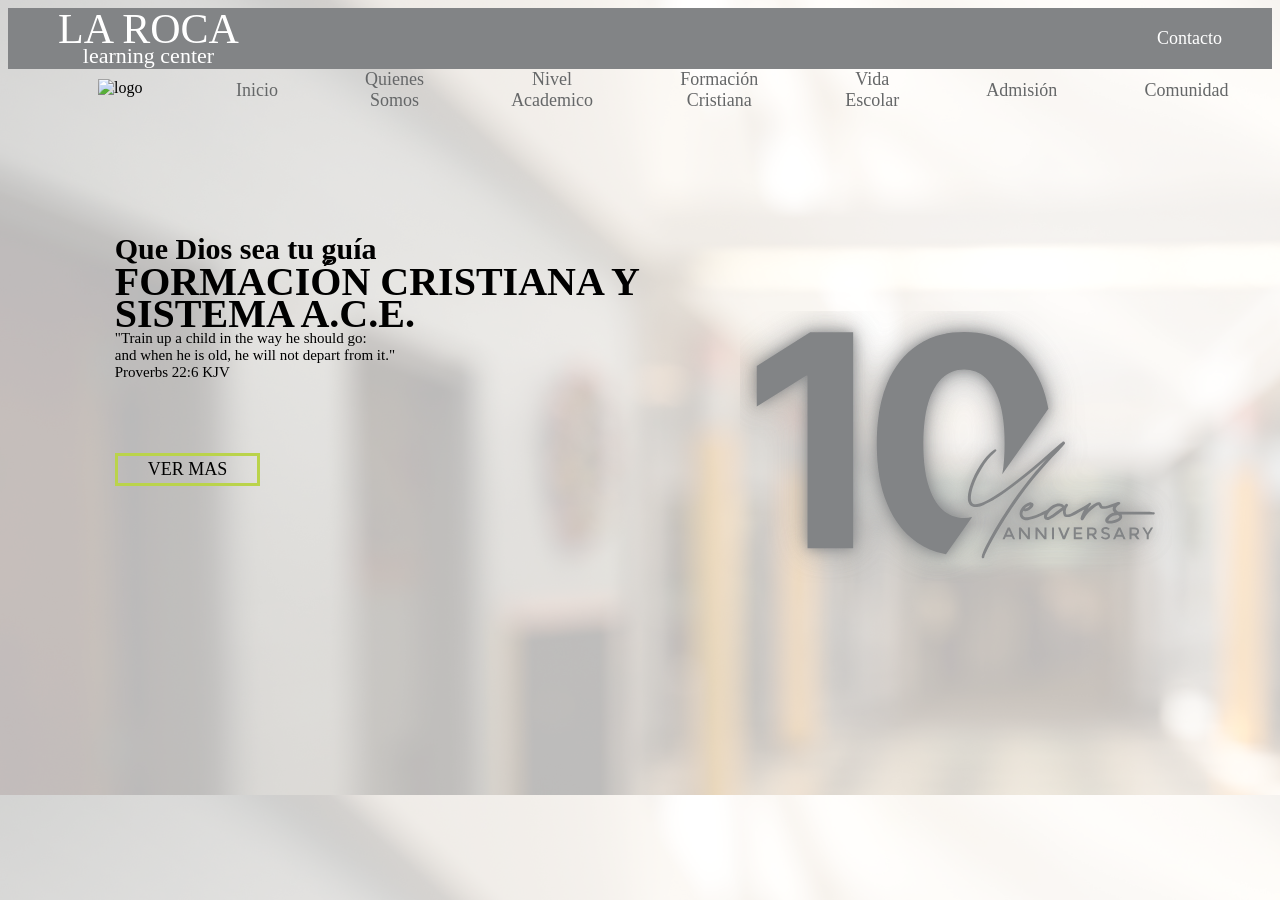
==== index.html @ ae47fc6e "Add files via upload" ====
<!DOCTYPE html>
<html>

<head>
  <link rel="stylesheet" href="style.css">
</head>

<body style="background-image: url('fondo_inicio.png');">
  <div id="header"></div>
  <script>
    // Carga header.html y lo inserta en el div#header
    fetch('header.html')
      .then(response => response.text())
      .then(data => {
        document.getElementById('header').innerHTML = data;
      })
      .catch(error => console.error('Error cargando header:', error));
  </script>
  <div class="inicio_galeria">
    <div class="inicio_texto">
      <h3>Que Dios sea tu guía</h3>
      <h2>FORMACIÓN CRISTIANA Y</h2>
      <h2>SISTEMA A.C.E.</h2>
      <p>"Train up a child in the way he should go:</p>
      <p>and when he is old, he will not depart from it."</p>
      <p>Proverbs 22:6 KJV</p>
      <br>
      <br>
      <br>
      <br>
      <a href="Nivel-academico.html">VER MAS</a>
    </div>
    <div class="inicio_aniversario">
      <img src="aniversario.png" alt="aniversario">
    </div>
  </div>

</body>

</html>
---- style.css ----
@font-face {
  font-family: "Garet";
  /* Name you will use in CSS */
  src: url("fonts/garet.book.otf") format("opentype");
  /* Path to your file and format descriptor */
  font-weight: normal;
  font-style: normal;
  /* Optional: use font-display: swap; for better performance */
  font-display: swap;
}

@font-face {
  font-family: "Playlist";
  /* Name you will use in CSS */
  src: url("fonts/Playlist\ Script.otf") format("opentype");
  /* Path to your file and format descriptor */
  font-weight: normal;
  font-style: normal;
  /* Optional: use font-display: swap; for better performance */
  font-display: swap;
}

@font-face {
  font-family: "Tex";
  /* Name you will use in CSS */
  src: url("fonts/texgyretermes-regular.otf") format("opentype");
  /* Path to your file and format descriptor */
  font-weight: normal;
  font-style: normal;
  /* Optional: use font-display: swap; for better performance */
  font-display: swap;
}

h1 {
  text-align: center;
  font-family: Garet;
}

h2 {
  font-family: Garet;
  text-align: center;
}

h3 {
  font-family: Garet;
  text-align: center;
}

p {
  font-family: Garet;
}


a {
  font-family: Garet;
  font-size: 18px;
  color: gray;
  text-decoration: none;
}

/* contenedor principal con 2 columnas */
.full_navbar {
  display: grid;
  grid-template-rows: auto auto;
  align-items: center;
}

.row1 {
  display: grid;
  grid-template-columns: auto 1fr;
  border-style: solid;
  border: 3px;
}

.row2 {
  display: grid;
  grid-template-columns: auto 1fr;
  align-items: left;
  justify-content: left;
  background: rgba(255, 255, 255, 0);
}

.row2 img {
  width: 100px;
  padding: 10px 0px 5px 90px;
}

/* fila 1: menú */
.menu {
  background: rgba(255, 255, 255, 0);
  height: auto;
  display: flex;
  flex-direction: row;
  flex-wrap: wrap;
  justify-content: space-around;
  align-items: center;
  align-content: center;
  text-align: center;
  gap: 5px;
  padding-left: 50px;
}

/* enlaces del menú */
.menu a {
  text-decoration: none;
  color: #444;
  font-family: Garet;
  font-size: 18px;
}

.navbar {
  width: 100%;
}

.navbar>ul {
  list-style: none;
  margin: 0;
  padding: 0;
  width: 100%;
  display: flex;
  flex-direction: row;
  justify-content: space-around;
  align-items: center;
  flex-wrap: nowrap;
  gap: 0;
}

.navbar ul li {
  position: relative;
  flex: 0 1 auto;
}

.navbar ul li:hover>.sub_navbar {
  opacity: 1;
  visibility: visible;
  pointer-events: auto;
}

.navbar a {
  color: #656768;
  text-decoration: none;
  display: block;
}

.sub_navbar {
  position: absolute;
  top: 100%;
  left: 0;
  background: white;
  list-style: none;
  padding: 10px 0;
  margin: 0;
  min-width: 160px;
  display: flex;
  flex-direction: column;
  align-items: stretch;
  opacity: 0;
  visibility: hidden;
  pointer-events: none;
  box-shadow: 0 3px 10px rgba(0, 0, 0, 0.15);
  z-index: 1000;
}

.sub_navbar li a {
  display: block;
  padding: 8px 15px;
  color: #444;
  text-decoration: none;
}

.sub_navbar li a:hover {
  background: #f2f2f2;
}

.franja {
  background-color: #828486;
  height: auto;
  display: flex;
  justify-content: right;
  align-items: center;

}

/* fila 2: franja gris */
.franja a {
  font-family: Garet;
  text-align: right;
  padding-right: 50px;
  color: white;

}

.lrlc1 {
  font-family: Tex;
  font-size: 42px;
  text-align: center;
  align-items: flex-end;
  background-color: #828486;
  color: white;
  padding: 5px 0px 0px 50px;
  line-height: 80%;

}

.lrlc2 {
  font-family: Playlist;
  font-size: 22px;
  text-align: center;
  align-items: flex-start;
  background-color: #828486;
  color: white;
  padding: 0px 0px 5px 50px;
  line-height: 80%;
}

p {
  text-align: center;
  font-size: 15px;
}

.formacion_galeria {
  display: grid;
  grid-template-columns: repeat(3, 1fr);
}

.formacion_tarjeta {
  position: relative;
}

.formacion_tarjeta img {
  width: 100%;
  height: auto;
  display: block;
}

.formacion_overlay {
  position: absolute;
  bottom: 33%;
  width: 100%;
  padding: 12px 24px 12px 12px;
  color: white;
  font-family: Garet;
  text-align: justify;
  text-justify: inter-word;
  word-wrap: normal;
  background-color: rgba(130, 132, 134, 0.70);
}

.formacion_overlay>p {
  width: 95%;
  font-weight: bold;
}

/*testimonios*/
.testim_h1 {
  font-size: 40px;
  font-family: Garet;
}

.testim-gallery {
  display: flex;
  flex-wrap: wrap;
  justify-content: flex-end;
  margin: 20px;
  padding-right: 80px;
}

.testim-card {
  background-color: white;
  display: flex;
  flex-direction: column;
  justify-content: space-between;
  text-align: center;
  margin: 10px;
  padding: 10px;
  height: 500px;
  width: 250px;

}

.testim-card>h4 {
  font-family: Garet;
}

.testim-card>p {
  margin-top: 20px;
  padding-top: 0px;
  font-family: Garet;
}

.testim-card>img {

  width: 250px;
  height: 190px;
  align-items: center;

}

.testim-card-b {
  background-color: #e6e6e6;
  display: flex;
  flex-direction: column;
  justify-content: space-between;
  text-align: center;
  margin: 10px;
  padding: 10px;
  height: 500px;
  width: 250px;
}

.testim-card-b>p {
  margin-top: 20px;
  padding-top: 0px;
  font-family: Garet;
}

.testim-card-b>img {
  width: auto;
  height: 200px;

}

.testim-card-b>h4 {
  font-family: Garet;
}

.inicio_galeria {
  display: grid;
  grid-template-columns: 1fr 1fr;
  text-align: center;
  /*background-image: url('fondo_inicio.png');*/
}

.inicio_texto {
  /* padding: 20px 0 20px 80px;*/
  display: flex;
  flex-direction: column;
  justify-content: center;
  align-items: last baseline;
  flex-wrap: wrap;
}

.inicio_texto a {
  border-style: solid;
  border-color: #bad34b;
  color: black;
  font-family: Garet;
  padding: 3px 30px 3px 30px;
}

.inicio_texto h2 {
  font-size: 40px;
  border: 0px;
  padding: 0px;
  margin: 0px;
  line-height: 80%;
  text-align: left;
}

.inicio_texto h3 {
  font-size: 30px;
  border: 0px;
  padding: 0px;
  margin: 0px;
  text-align: left;

}

.inicio_texto p {
  border: 0px;
  padding: 0px;
  margin: 0px;
  text-align: left;
}

.inicio_aniversario {
  padding: 200px 0 20px 0;
  bottom: 30%;
}

.nivel_a_leyes_ace {
  padding-bottom: 20px;
}

.nivel_a_leyes_gallery {
  display: flex;
  flex-wrap: wrap;
  justify-content: center;
}

.nivel_a_card {
  background-color: white;
  display: flex;
  flex-direction: column;
  justify-content: flex-start;
  align-items: center;
  /*align-content: flex-start;*/
  text-align: center;
  height: 350px;
  width: 200px;
  padding-bottom: 30px;
  padding-top: 10px;
}

.nivel_a_card>h3 {
  font-family: Garet;
  width: 100%;
  min-height: 70px;
  margin: 0;
}

.nivel_a_card>p {
  display: block;
  padding: 0 15px;
  margin: 8px 0;
  font-family: Garet;
  /*height: 100%;*/
  width: 80%;
}

.nivel_a_card>img {
  width: 80px;
  height: 80px;
  padding-bottom: 20px;
}

.nivel_a_sistema_ace {
  background: #e6e6e6;
  padding: 20px;
}

.nivel_a_sistema_gallery {
  display: grid;
  grid-template-columns: 57% 43%;
  flex-wrap: wrap;
}

.nivel_a_sistema_col1 {
  justify-items: flex-end;
  padding: 20px 20px 20px 0px;
}

.nivel_a_sistema_col1>p {
  text-align: right;
  width: 80%;

}

.nivel_a_sistema_col2 {
  display: grid;
  grid-template-columns: 1fr 1fr;
  grid-template-rows: auto auto;
  justify-items: center;
  align-items: flex-end;
  margin: 0px;
}

.nivel_a_sistema_col2_paces {
  grid-row: 1/3;
  grid-column: 1;
  width: 260px;
  padding-bottom: 46px;
}

.nivel_a_sistema_col2_logo_transparente {

  width: 200px;
  justify-self: center;
  /*padding-left: 200px;*/
}

.nivel_a_sistema_col2>p {
  text-align: left;
  width: 220px;
  padding-top: 60px;
}

.nivel_a_escuela_calidad {
  padding: 20px;
}

.nivel_a_calidad_gallery {
  display: grid;
  grid-template-rows: auto max-content;
  justify-items: center;
}

.nivel_a_calidad_row1 {
  justify-items: center;
  display: grid;
  grid-template-rows: auto auto;
  width: 60%;
  box-shadow: 0 4px 10px rgba(0, 0, 0, 0.2);
  ;
}

.nivel_a_calidad_row1>p {
  font-family: Garet;
  width: 60%;
}

.nivel_a_calidad_row1>img {
  width: 100px;
}

.nivel_a_calldad_row2 {
  width: 60%;
  display: grid;
  grid-template-rows: auto;
  justify-items: center;
}

.nivel_a_calidad_row2>p {

  padding: 10px;
  background-color: #2c307f;
  color: white;
}

.nivel_a_revalidacion_gallery {
  display: grid;
  grid-template-columns: 40% 60%;
}

.nivel_a_revalidacion_col1 {
  display: grid;
  grid-template-rows: auto auto;
  align-items: center;
  justify-content: space-evenly;
  justify-items: center;
}

.nivel_a_revalidacion_col1>p {
  width: 70%;
}

.nivel_a_revalidacion_col2 {
  background-image: url('revalidacion.png');
  background-size: cover;
  background-position: center;
  background-repeat: no-repeat;
  min-height: 450px;
  margin: 0px;

}

.nivel_a_grados_gallery1 {
  display: flex;
  flex-wrap: wrap;
  justify-content: space-evenly;
}

.nivel_a_grados_card {
  display: flex;
  flex-direction: column;
  justify-content: flex-start;
  align-items: center;
  text-align: center;
  height: auto;
  width: 360px;
  margin-top: 50px;
  padding-top: 260px;
  position: relative;
  padding-bottom: 30px;
  border-style: solid;
  border-color: #9ea0a1;
  border-width: 1px;
}
.nivel_a_grados_card1 {
  display: flex;
  flex-direction: column;
  justify-content: flex-start;
  align-items: center;
  text-align: center;
  height: auto;
  width: 360px;
  margin-top: 20px;
  margin-bottom: 20px;
  padding-top: 20px; 
  padding-bottom: 20px;  
  position: relative;
  border-style: solid;
  border-color: #9ea0a1;
  border-width: 1px;
}

.nivel_a_grados_card > h3 {
  font-family: Garet;
  width: 100%;
  min-height: 70px;
  margin: 5px;
  color: #2c05f2;
}
.nivel_a_grados_card1 > h3 {
  font-family: Garet;
  width: 100%;
  min-height: 70px;
  margin: 5px;
  color: #2c05f2;
}

.nivel_a_grados_card>p {
  display: block;
  padding: 0 5px;
  margin: 8px 0;
  font-family: Garet;
  width: 90%;
}

.nivel_a_grados_card>img {
  width: 270px;
  height: 270px;
  object-fit: cover;
}

.nivel_a_grados_card_img {
  position: absolute;
  top: -12px;
  left: 50%;
  transform: translateX(-50%);
}
.nivel_a_grados_card_img1 {
  position: absolute;
  top: -35px;
  left: 50%;
  transform: translateX(-50%);
}
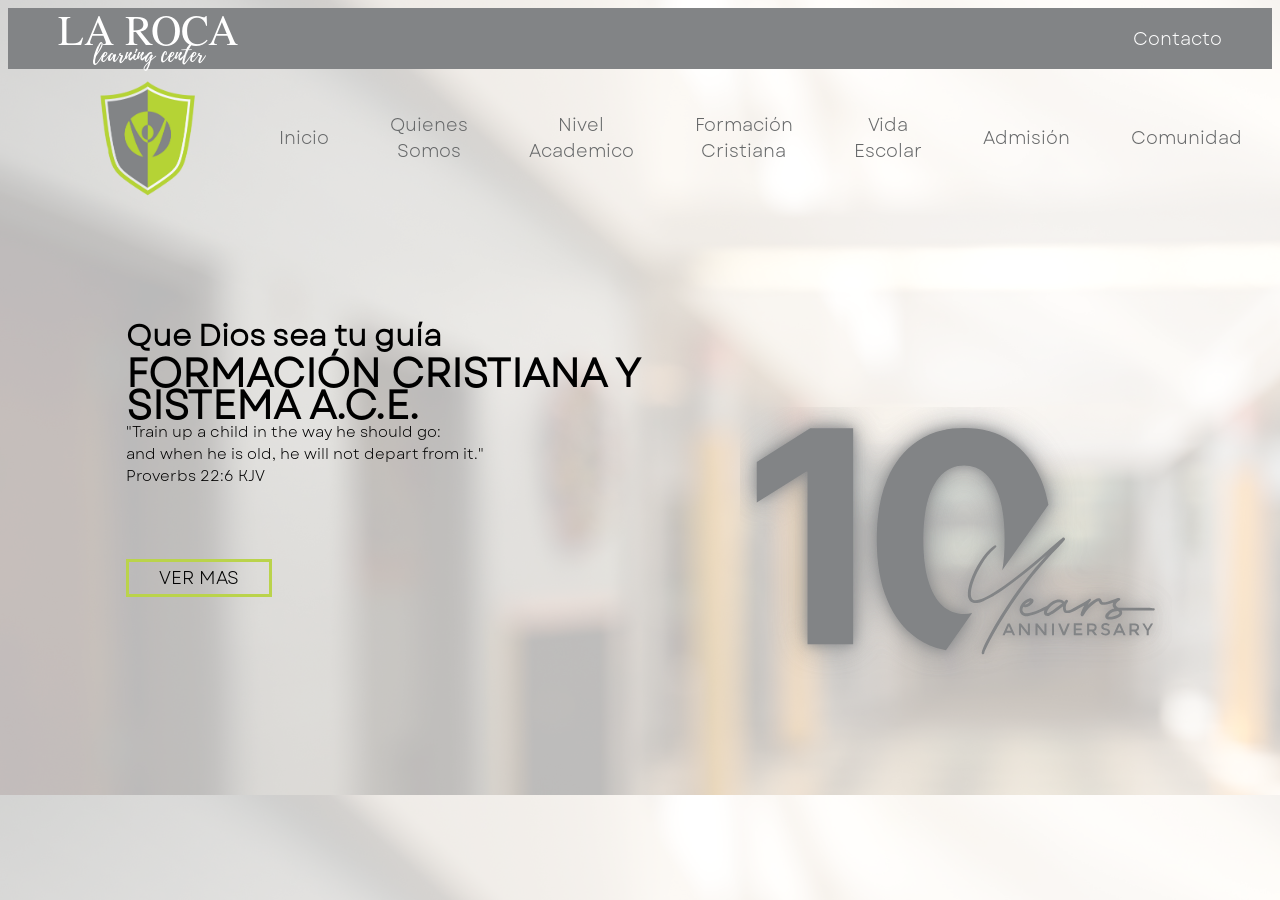
==== commit da9d3c77: "ajustes revisados por ajelandrooo" ====
--- a/index.html
+++ b/index.html
@@ -5,7 +5,7 @@
   <link rel="stylesheet" href="style.css">
 </head>
 
-<body style="background-image: url('fondo_inicio.png');">
+<body style="background-image: url('img/fondo_inicio.png');">
   <div id="header"></div>
   <script>
     // Carga header.html y lo inserta en el div#header
@@ -31,7 +31,7 @@
       <a href="Nivel-academico.html">VER MAS</a>
     </div>
     <div class="inicio_aniversario">
-      <img src="aniversario.png" alt="aniversario">
+      <img src="img/aniversario.png" alt="aniversario">
     </div>
   </div>
 
--- a/style.css
+++ b/style.css
@@ -31,6 +31,28 @@
   font-display: swap;
 }
 
+@font-face {
+  font-family: "Ramillas_b";
+  /* Name you will use in CSS */
+  src: url("fonts/TT\ Ramillas\ Trial\ Bold\ Italic.ttf") format("opentype");
+  /* Path to your file and format descriptor */
+  font-weight: normal;
+  font-style: normal;
+  /* Optional: use font-display: swap; for better performance */
+  font-display: swap;
+}
+
+@font-face {
+  font-family: "Ramillas_r";
+  /* Name you will use in CSS */
+  src: url("fonts/TT\ Ramillas\ Trial\ ExtraLight.ttf") format("opentype");
+  /* Path to your file and format descriptor */
+  font-weight: normal;
+  font-style: normal;
+  /* Optional: use font-display: swap; for better performance */
+  font-display: swap;
+}
+
 h1 {
   text-align: center;
   font-family: Garet;
@@ -328,7 +350,7 @@
   display: grid;
   grid-template-columns: 1fr 1fr;
   text-align: center;
-  /*background-image: url('fondo_inicio.png');*/
+  /*background-image: url('img/fondo_inicio.png');*/
 }
 
 .inicio_texto {
@@ -535,7 +557,7 @@
 }
 
 .nivel_a_revalidacion_col2 {
-  background-image: url('revalidacion.png');
+  background-image: url('img/revalidacion.png');
   background-size: cover;
   background-position: center;
   background-repeat: no-repeat;
@@ -566,6 +588,7 @@
   border-color: #9ea0a1;
   border-width: 1px;
 }
+
 .nivel_a_grados_card1 {
   display: flex;
   flex-direction: column;
@@ -576,22 +599,23 @@
   width: 360px;
   margin-top: 20px;
   margin-bottom: 20px;
-  padding-top: 20px; 
-  padding-bottom: 20px;  
+  padding-top: 20px;
+  padding-bottom: 20px;
   position: relative;
   border-style: solid;
   border-color: #9ea0a1;
   border-width: 1px;
 }
 
-.nivel_a_grados_card > h3 {
+.nivel_a_grados_card>h3 {
   font-family: Garet;
   width: 100%;
   min-height: 70px;
   margin: 5px;
   color: #2c05f2;
 }
-.nivel_a_grados_card1 > h3 {
+
+.nivel_a_grados_card1>h3 {
   font-family: Garet;
   width: 100%;
   min-height: 70px;
@@ -619,9 +643,89 @@
   left: 50%;
   transform: translateX(-50%);
 }
+
 .nivel_a_grados_card_img1 {
   position: absolute;
   top: -35px;
   left: 50%;
   transform: translateX(-50%);
+}
+
+.vida_h1 {
+  font-size: 60px;
+  margin-bottom: 0px;
+  line-height: 0.9;
+  font-family: Ramillas_r;
+}
+
+.vida_unidos {
+  margin-top: 0px;
+  height: min-content;
+}
+
+.vida_unidos_gallery {
+  display: flex;
+  justify-content: center;
+  flex-wrap: wrap;
+  gap: 15px;
+}
+
+.vida_unidos_gallery>img {
+  width: 200px;
+}
+
+.vida_unidos>h2 {
+  font-size: 60px;
+  font-family: Ramillas_b;
+  margin: 0px;
+  line-height: 0.9;
+}
+
+.vida_horarios {
+  background-color: #828486;
+}
+
+.vida_horarios_gallery {
+  display: flex;
+  flex-direction: row;
+  justify-content: center;
+  flex-wrap:wrap-reverse;
+  gap: 15px;
+}
+
+.vida_horarios_col1 {
+  display: flex;
+  flex-direction: column;
+  align-items: flex-end;
+  justify-items: flex-end;
+  justify-content: flex-end;
+  color: white;
+  font-size: 20px;
+  font-family: Garet;
+  width: 45%;
+}
+
+.vida_horarios_col2 {
+  display: flex;
+  flex-direction: column;
+  justify-content:space-evenly;
+  justify-items: center;
+  align-items:flex-end;
+  color: white;
+  font-size: 35px;
+  font-family: Garet;
+  border-style: dashed;
+  width: 50%;
+  padding-right: 40px;
+  padding-top: 40px;
+}
+
+.vida_horarios_col2_salon {
+  width: 350px;
+
+
+}
+
+.vida_horarios_col2_logo {
+  width: 70px;
 }
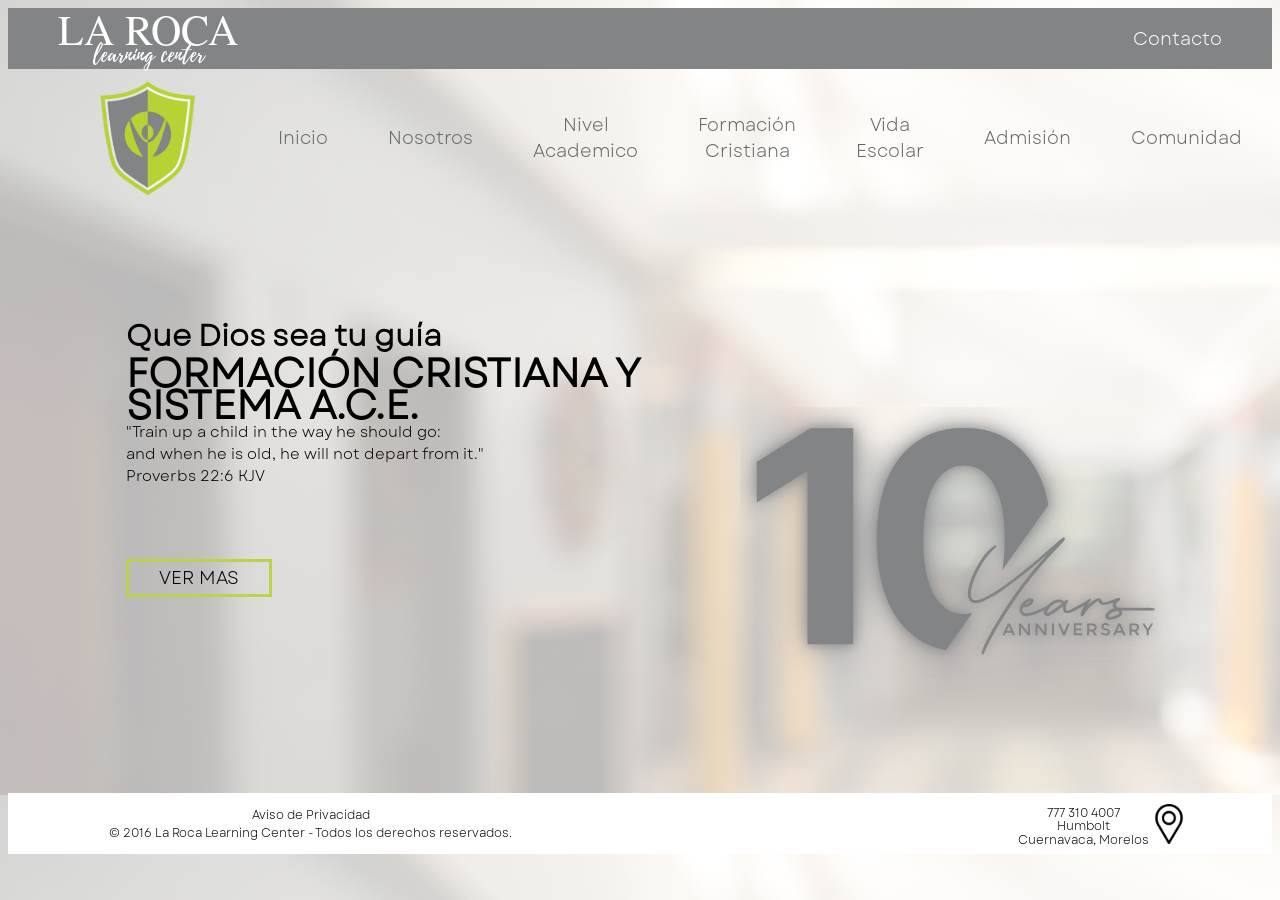
==== commit 6fac571c: "actualizaciones Isa" ====
--- a/index.html
+++ b/index.html
@@ -34,7 +34,21 @@
       <img src="img/aniversario.png" alt="aniversario">
     </div>
   </div>
-
+  <br>
+  <br>
+  <br>
+  <br>
+  <br>
+<div id="footer" style="margin: 0; background-color: white;"></div>
+    <script>
+        // Carga header.html y lo inserta en el div#header
+        fetch('footer.html')
+            .then(response => response.text())
+            .then(data => {
+                document.getElementById('footer').innerHTML = data;
+            })
+            .catch(error => console.error('Error cargando footer:', error));
+    </script>
 </body>
 
 </html>
--- a/style.css
+++ b/style.css
@@ -85,6 +85,7 @@
   display: grid;
   grid-template-rows: auto auto;
   align-items: center;
+  margin-bottom: 0px;
 }
 
 .row1 {
@@ -240,9 +241,17 @@
   font-size: 15px;
 }
 
+.formacion {
+  background-color: rgb(130, 132, 134);
+  border-style: dotted;
+  border-color: rgb(0, 0, 0, 0);
+  margin: 0;
+}
+
 .formacion_galeria {
   display: grid;
   grid-template-columns: repeat(3, 1fr);
+  padding: 30px;
 }
 
 .formacion_tarjeta {
@@ -274,20 +283,20 @@
 }
 
 /*testimonios*/
-.testim_h1 {
+.testim_h1_P {
   font-size: 40px;
   font-family: Garet;
 }
 
-.testim-gallery {
+.testim_padres_gallery {
   display: flex;
   flex-wrap: wrap;
-  justify-content: flex-end;
+  justify-content: center;
   margin: 20px;
   padding-right: 80px;
 }
 
-.testim-card {
+.testim_card {
   background-color: white;
   display: flex;
   flex-direction: column;
@@ -300,17 +309,17 @@
 
 }
 
-.testim-card>h4 {
-  font-family: Garet;
-}
-
-.testim-card>p {
+.testim_card>h4 {
+  font-family: Garet;
+}
+
+.testim_card>p {
   margin-top: 20px;
   padding-top: 0px;
   font-family: Garet;
 }
 
-.testim-card>img {
+.testim_card>img {
 
   width: 250px;
   height: 190px;
@@ -318,7 +327,7 @@
 
 }
 
-.testim-card-b {
+.testim_card-b {
   background-color: #e6e6e6;
   display: flex;
   flex-direction: column;
@@ -330,19 +339,19 @@
   width: 250px;
 }
 
-.testim-card-b>p {
+.testim_card-b>p {
   margin-top: 20px;
   padding-top: 0px;
   font-family: Garet;
 }
 
-.testim-card-b>img {
+.testim_card-b>img {
   width: auto;
   height: 200px;
 
 }
 
-.testim-card-b>h4 {
+.testim_card-b>h4 {
   font-family: Garet;
 }
 
@@ -661,6 +670,7 @@
 .vida_unidos {
   margin-top: 0px;
   height: min-content;
+  padding-bottom: 40px;
 }
 
 .vida_unidos_gallery {
@@ -689,7 +699,7 @@
   display: flex;
   flex-direction: row;
   justify-content: center;
-  flex-wrap:wrap-reverse;
+  flex-wrap: wrap-reverse;
   gap: 15px;
 }
 
@@ -702,30 +712,693 @@
   color: white;
   font-size: 20px;
   font-family: Garet;
-  width: 45%;
+  width: 35%;
 }
 
 .vida_horarios_col2 {
   display: flex;
   flex-direction: column;
-  justify-content:space-evenly;
+  justify-content: space-evenly;
   justify-items: center;
-  align-items:flex-end;
+  align-items: center;
   color: white;
-  font-size: 35px;
-  font-family: Garet;
-  border-style: dashed;
+  font-size: 50px;
+  font-family: Garet;
   width: 50%;
   padding-right: 40px;
   padding-top: 40px;
 }
 
+.vida_horarios_col2_card {
+  position: relative;
+}
+
+.vida_horarios_col2>img {
+  object-fit: cover;
+}
+
 .vida_horarios_col2_salon {
-  width: 350px;
-
-
+  width: 500px;
 }
 
 .vida_horarios_col2_logo {
+  width: 130px;
+  position: absolute;
+  top: 370px;
+  left: 70%;
+}
+
+.vida_memorias_gallery {
+  display: flex;
+  flex-direction: column;
+  padding-bottom: 20px;
+}
+
+.vida_memorias_row1 {
+  height: 200px;
+  justify-items: flex-start;
+}
+
+.vida_memorias_row1>h2 {
+  font-size: 50px;
+  font-family: Ramillas_r;
+}
+
+.vida_memorias_row2 {
+  display: flex;
+  flex-direction: row;
+  flex-wrap: wrap;
+  gap: 20px;
+  justify-content: center;
+}
+
+.vida_memorias_col1 {
+  display: flex;
+  flex-direction: column;
+  gap: 20px;
+}
+
+.vida_memorias_col1_row1 {
+  display: grid;
+  grid-template-columns: 40% 60%;
+  gap: 20px;
+  overflow: hidden;
+}
+
+.vida_memorias_col1_row1>img {
+  width: 180px;
+  height: 140px;
+  object-fit: cover;
+  object-position: center;
+  display: block;
+  margin: auto;
+}
+
+.vida_memorias_col1_row2 {
+  display: flex;
+  flex-direction: row;
+  gap: 20px;
+  overflow: hidden;
+}
+
+.vida_memorias_col1_row2>img {
+  width: 180px;
+  height: 280px;
+  object-fit: cover;
+  object-position: center;
+  display: block;
+}
+
+.vida_memorias_col2 {
+  display: flex;
+  flex-direction: column;
+  gap: 20px;
+}
+
+.vida_memorias_col2_row1 {
+  display: flex;
+  flex-direction: row;
+  gap: 20px;
+  overflow: hidden;
+}
+
+.vida_memorias_col2_row1>img {
+  width: 180px;
+  height: 280px;
+  object-fit: cover;
+  object-position: center;
+  display: block;
+}
+
+.vida_memorias_col2_row2 {
+  display: flex;
+  flex-direction: row;
+  gap: 20px;
+  overflow: hidden;
+}
+
+.vida_memorias_col2_row2>img {
+  width: 180px;
+  height: 140px;
+  object-fit: cover;
+  object-position: center;
+  display: block;
+}
+
+.vida_salidas_cul {
+  background-color: #CCCCCC;
+}
+
+.vida_salidas_cul_gallery {
+  display: flex;
+  flex-direction: row;
+  flex-wrap: wrap;
+  justify-content: space-evenly;
+}
+
+.vida_salidas_cul_col1 {
+  width: 40%;
+  display: flex;
+  flex-direction: column;
+  justify-content: space-evenly;
+  align-items: center;
+}
+
+.vida_salidas_cul_col1>h2 {
+  font-size: 50px;
+}
+
+.vida_salidas_cul_card {
+  display: flex;
+  flex-direction: row;
+}
+
+.vida_salidas_cul_card_numero {
+  display: flex;
+  flex-direction: row;
+  justify-content: flex-end;
+  align-items: flex-start;
   width: 70px;
+  padding: 0px 10px;
+}
+
+.vida_salidas_cul_card_numero>h2 {
+  margin: 0;
+  /* ✅ quita el margen default */
+  line-height: 1;
+  /* ✅ evita aire interno */
+  font-size: 50px;
+}
+
+.vida_salidas_cul_card_lugares {
+  display: flex;
+  flex-direction: column;
+  align-content: center;
+  width: 300px;
+}
+
+.vida_salidas_cul_card_lugares>h4 {
+  font-family: Ramillas_r;
+  font-size: 28px;
+  margin: 1px;
+  padding: 4px;
+  line-height: 0.8;
+}
+
+.vida_salidas_cul_col2 {
+  display: flex;
+  flex-direction: column;
+  width: 40%;
+}
+
+.vida_salidas_cul_col2>img {
+  margin: 20px;
+}
+
+.vida_salidas_cul_col2>img:first-child {
+  align-self: flex-end;
+}
+
+.vida_eventos_e_gallery {
+  display: flex;
+  flex-direction: row;
+  flex-wrap: wrap;
+  justify-content: space-evenly;
+  padding-bottom: 50px;
+}
+
+.vida_eventos_e_col1 {
+  width: 40%;
+  display: flex;
+  flex-direction: column;
+  justify-content: space-evenly;
+  align-items: center;
+}
+
+.vida_eventos_e_col1>h2 {
+  font-size: 50px;
+}
+
+.vida_eventos_e_card {
+  display: flex;
+  flex-direction: row;
+}
+
+.vida_eventos_e_card_numero {
+  display: flex;
+  flex-direction: row;
+  justify-content: flex-end;
+  align-items: flex-start;
+  width: 70px;
+  padding: 0px 10px;
+}
+
+.vida_eventos_e_card_numero>h2 {
+  margin: 0;
+  /* ✅ quita el margen default */
+  line-height: 1;
+  /* ✅ evita aire interno */
+  font-size: 50px;
+}
+
+.vida_eventos_e_card_lugares {
+  display: flex;
+  flex-direction: column;
+  align-content: center;
+  width: 450px;
+}
+
+.vida_eventos_e_card_lugares>h4 {
+  font-family: Ramillas_r;
+  font-size: 28px;
+  margin: 1px;
+  padding: 4px;
+  line-height: 0.8;
+}
+
+.vida_eventos_e_col2 {
+  display: flex;
+  flex-direction: column;
+  width: 45%;
+}
+
+.vida_eventos_e_col2>img {
+  margin: 20px;
+}
+
+.escuela_titulo {
+  font-size: larger;
+}
+
+.escuela_titulo>h2 {
+  margin: 0;
+  font-size: 50px;
+  line-height: 0.9;
+}
+
+.escuela_razones {
+  list-style: none;
+  margin: 0;
+  padding: 0;
+  padding-top: 100px;
+  height: 250px;
+  width: 100%;
+  display: flex;
+  flex-direction: row;
+  justify-content: space-evenly;
+  align-items: center;
+  flex-wrap: wrap;
+  gap: 0;
+}
+
+.escuela_razones>li {
+  border-style: solid;
+  border-color: #bad34b;
+  border-radius: 35px;
+  padding: 15px;
+  width: 25%;
+  text-align: center;
+  font-size: 15px;
+  font-family: Garet;
+}
+
+.escuela_principios_p {
+  font-family: Garet;
+  font-size: 24px;
+  text-align: center;
+  display: flex;
+  align-items: center;
+  justify-content: center;
+  padding: 100px;
+  padding-top: 0.9px;
+}
+
+.quienes_s_mision_v_gallery {
+  display: flex;
+  flex-wrap: wrap;
+  justify-content: space-evenly;
+}
+
+.quienes_s_card {
+  background-color: white;
+  display: flex;
+  flex-direction: column;
+  justify-content: flex-start;
+  align-items: center;
+  /*align-content: flex-start;*/
+  text-align: center;
+  height: 400px;
+  width: 370px;
+  padding-bottom: 30px;
+  padding-top: 10px;
+  border-style: solid;
+  border-color: #828486;
+  border-width: 1px;
+  line-height: 1.1;
+
+}
+
+.quienes_s_card>h3 {
+  font-family: Garet;
+  width: 100%;
+  min-height: 50px;
+  margin: 0;
+  padding-bottom: 0;
+  padding-top: 20px;
+}
+
+.quienes_s_card>p {
+  display: block;
+  padding: 0 15px;
+  margin: 8px 0;
+  font-family: Garet;
+  font-size: 15px;
+  width: 80%;
+  text-align: justify;
+}
+
+.quienes_s_card>img {
+  width: 80px;
+  height: 80px;
+  padding-bottom: 0;
+  margin-bottom: 0;
+  padding-top: 20px;
+}
+
+.quienes_s_titulo_f {
+  margin-top: 55px;
+  font-family: Garet;
+  font-weight: bold;
+  display: flex;
+  align-items: flex-end;
+  justify-content: center
+}
+
+/*testimonios maestros*/
+.testim_h1_M {
+  font-size: 40px;
+  font-family: Garet;
+}
+
+.comunidad_testim_maestros {
+  padding: 30px;
+}
+
+.testim_maestros_gallery {
+  display: flex;
+  flex-wrap: wrap;
+  justify-content: center;
+  margin: 20px;
+  padding-right: 80px;
+  padding-bottom: 200px;
+}
+
+.testim_card_m {
+  background-color: white;
+  display: flex;
+  flex-direction: column;
+  justify-content: space-evenly;
+  text-align: center;
+  margin: 10px;
+  padding: 30px;
+  height: 500px;
+  width: 250px;
+
+
+}
+
+.testim_card_m>h4 {
+  font-family: Garet;
+}
+
+.testim_card_m>p {
+  margin-top: 20px;
+  padding-top: 0px;
+  font-family: Garet;
+}
+
+.testim_card_m>img {
+  width: 250px;
+  height: 190px;
+  align-items: center;
+
+}
+
+.contacto_gallery {
+  display: grid;
+  grid-template-columns: 50% 50%;
+  grid-template-rows: 50% 50%;
+  height: 950px;
+}
+
+.contacto_cuadrante1 {
+  background-image: url('img/contacto_datos.png');
+  background-size: cover;
+  background-position: center;
+  background-repeat: no-repeat;
+  margin: 0px;
+  min-width: 350px;
+  border-top: 5px solid #bad34b;
+  border-bottom: 5px solid #bad34b;
+}
+
+.contacto_cuadrante2 {
+  display: grid;
+  grid-template-columns: 50% 50%;
+  grid-template-rows: 35% 65%;
+
+}
+
+.contacto_cuadrante2_cuadrante1 {
+  display: grid;
+  justify-content: center;
+  align-content: center;
+  font-size: 25px;
+}
+
+.contacto_cuadrante2_cuadrante2 {
+  display: grid;
+  justify-content: center;
+  align-content: center;
+}
+
+.contacto_cuadrante2_cuadrante2>img {
+  width: 70px;
+}
+
+.contacto_cuadrante2_cuadrante3 {
+  display: flex;
+  flex-direction: column;
+  justify-content: space-evenly;
+  align-content: space-evenly;
+  align-items: flex-end;
+}
+
+.contacto_cuadrante2_cuadrante3>p {
+  padding-right: 5px;
+  color: #a1d683;
+}
+
+.contacto_cuadrante2_cuadrante4 {
+  display: flex;
+  flex-direction: column;
+  justify-content: space-evenly;
+  align-content: space-evenly;
+  align-items: flex-start;
+}
+
+.contacto_cuadrante2_cuadrante4>p {
+  padding-left: 5px;
+  text-align: left;
+}
+
+.contacto_cuadrante3 {
+  display: flex;
+  flex-direction: column;
+  justify-content: space-evenly;
+  align-items: center;
+  background-color: #828486;
+}
+
+.contacto_cuadrante3>a {
+  text-align: right;
+  color: white;
+  width: 200px;
+  border-bottom: 2px solid white;
+}
+
+.contacto_cuadrante4 {
+  display: grid;
+  justify-items: center;
+  align-items: center;
+  background-color: #828486;
+}
+
+.contacto_cuadrante4>h3 {
+  color: white;
+  line-height: 0.8;
+}
+
+.contacto_cuadrante4>h3:first-child {
+  font-size: 60px;
+  font-family: Tex;
+  margin-bottom: 0;
+}
+
+.contacto_cuadrante4>h3:last-of-type {
+  font-family: Playlist;
+  margin-top: 0;
+  font-size: 30px;
+}
+
+.contacto_cuadrante4>p {
+  color: white;
+  width: 450px;
+}
+
+.contacto_cuadrante4_img {
+  width: 20px;
+}
+
+.admision_requisitos {
+  display: flex;
+  justify-content: center;
+}
+
+.admision_requisitos>ol {
+  display: flex;
+  flex-direction: column;
+  justify-content: space-evenly;
+  text-align: justify;
+  border-style: solid;
+  border-color: #bad34b;
+  width: 600px;
+  padding-top: 30px;
+  padding-bottom: 30px;
+
+}
+
+.admision_requisitos_listado>li {
+  width: 550px;
+}
+
+.comunidad_testim_alumnos {
+  padding: 40px;
+}
+
+.testim_alumnos_gallery {
+  display: flex;
+  flex-wrap: wrap;
+  justify-content: center;
+  margin: 20px;
+  padding-right: 80px;
+}
+
+.testim_card_alumnos {
+  background-color: white;
+  display: flex;
+  flex-direction: column;
+  justify-content: space-evenly;
+  text-align: center;
+  align-content: center;
+  margin: 10px;
+  padding: 10px;
+  height: 500px;
+  width: 250px;
+  padding: 30px;
+  /*border-style: solid;
+  margin: 50px;*/
+
+
+}
+
+.testim_card_alumnos>h4 {
+  font-family: Garet;
+}
+
+.testim_card_alumnos>p {
+  margin-top: 20px;
+  padding-top: 0px;
+  font-family: Garet;
+}
+
+.testim_card_alumnos>img {
+  width: 250px;
+  height: 250px;
+  align-items: center;
+
+}
+
+.testim_h1_A {
+  font-size: 40px;
+  font-family: Garet;
+}
+
+.testim_card_m>img {
+  border-style: solid;
+  border-color: #CCCCCC;
+  padding: 30px;
+  background-color: #CCCCCC;
+}
+
+.footer {
+  background-color: white;
+  display: flex;
+  flex-direction: row;
+
+}
+
+.footer_col1 {
+  display: block;
+  flex-direction: row;
+  justify-content: flex-end;
+  text-align: center;
+  display: grid;
+  grid-template-columns: auto auto auto;
+  margin-top: 0.1%;
+  margin-left: 8%;
+}
+
+.footer_col2 {
+  display: block;
+  flex-direction: column;
+  justify-content: flex-end;
+  margin-left: 40%;
+  line-height: 0.1;
+  padding-top: 8px;
+}
+
+.footer_col3>img {
+  width: 40px;
+  display: flex;
+  flex-direction: column;
+  margin-top: 28%;
+}
+.footer_col1>p{
+  font-size: 12px;
+}
+.footer_col2>p{
+  font-size: 12px;
+}
+.contacto_aviso{
+  text-align: left;
+  padding-left: 10%;
+}
+.contacto_aviso > h2 {
+text-align: left;
+}
+.contacto_aviso > h3 {
+text-align: left;
+}
+.contacto_aviso > h4 {
+text-align: left;
+}
+.contacto_aviso > h5 {
+text-align: left;
+}
+.contacto_aviso > p {
+text-align: left;
+}
+.contacto_aviso > il {
+text-align: left;
 }
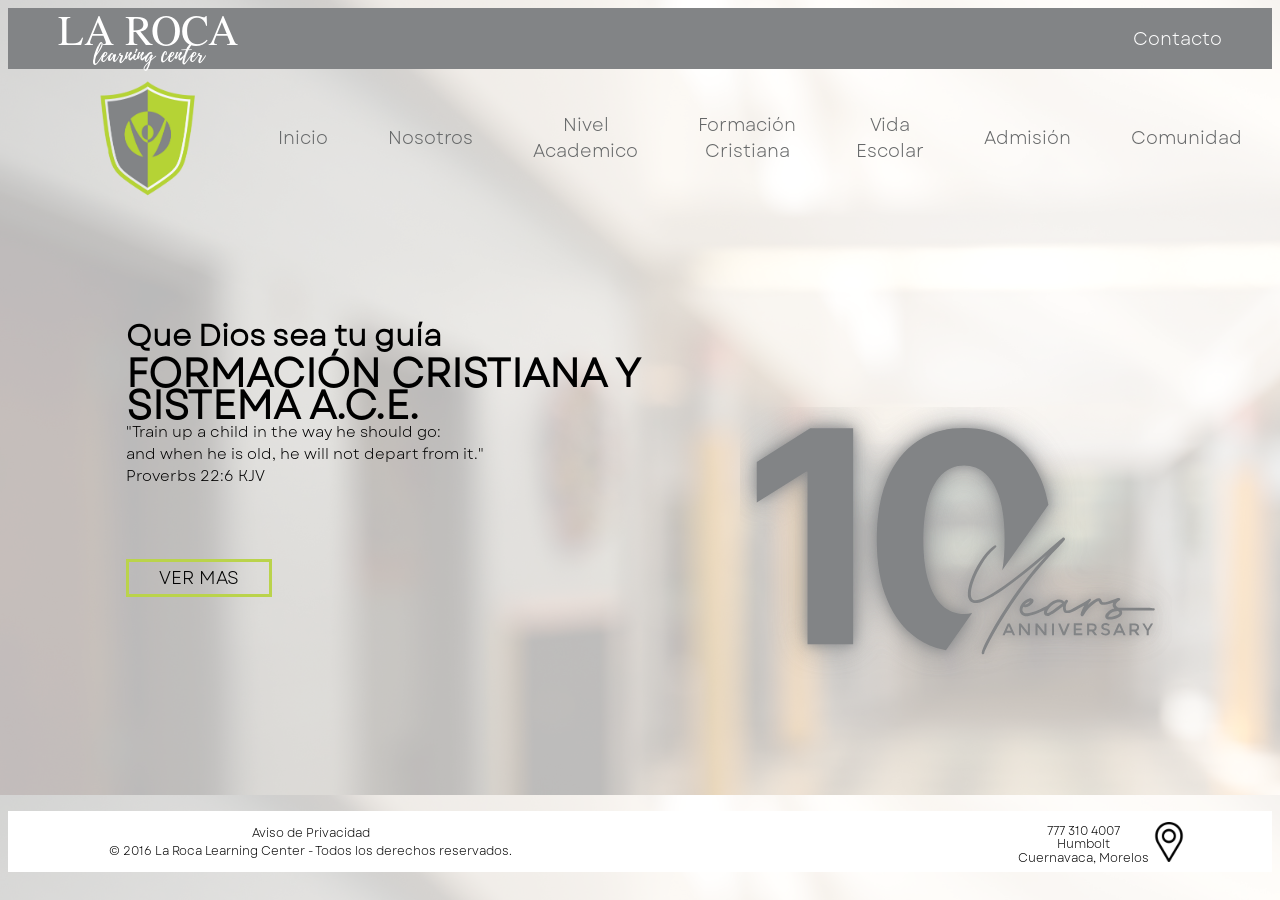
==== commit b5487d21: "actualizaciones isa 2" ====
--- a/index.html
+++ b/index.html
@@ -39,6 +39,7 @@
   <br>
   <br>
   <br>
+  <br>
 <div id="footer" style="margin: 0; background-color: white;"></div>
     <script>
         // Carga header.html y lo inserta en el div#header
--- a/style.css
+++ b/style.css
@@ -706,9 +706,9 @@
 .vida_horarios_col1 {
   display: flex;
   flex-direction: column;
-  align-items: flex-end;
-  justify-items: flex-end;
-  justify-content: flex-end;
+  align-items: center;
+  justify-items: center;
+  justify-content: center;
   color: white;
   font-size: 20px;
   font-family: Garet;
@@ -866,6 +866,14 @@
 
 .vida_salidas_cul_col1>h2 {
   font-size: 50px;
+  font-family: Garet;
+}
+.vida_salidas_cul_col1>h4 {
+  font-size: 50px;
+  font-family: Garet;
+}
+.vida_salidas_cul_col1 >h5{
+  font-family: Garet;
 }
 
 .vida_salidas_cul_card {
@@ -880,6 +888,7 @@
   align-items: flex-start;
   width: 70px;
   padding: 0px 10px;
+  font-family: Garet;
 }
 
 .vida_salidas_cul_card_numero>h2 {
@@ -925,6 +934,7 @@
   flex-wrap: wrap;
   justify-content: space-evenly;
   padding-bottom: 50px;
+  font-family: Garet;
 }
 
 .vida_eventos_e_col1 {
@@ -933,6 +943,7 @@
   flex-direction: column;
   justify-content: space-evenly;
   align-items: center;
+  font-family: Garet;
 }
 
 .vida_eventos_e_col1>h2 {
@@ -983,7 +994,7 @@
 }
 
 .vida_eventos_e_col2>img {
-  margin: 20px;
+  margin: 20px;  
 }
 
 .escuela_titulo {
@@ -1047,14 +1058,15 @@
   align-items: center;
   /*align-content: flex-start;*/
   text-align: center;
-  height: 400px;
+  height: 390px;
   width: 370px;
-  padding-bottom: 30px;
+  padding-bottom: 20px;
   padding-top: 10px;
   border-style: solid;
   border-color: #828486;
   border-width: 1px;
   line-height: 1.1;
+  margin-bottom: 60px;
 
 }
 
@@ -1401,4 +1413,7 @@
 }
 .contacto_aviso > il {
 text-align: left;
+}
+.vida_salidas_cul_card_lugares>h5{
+  font-family: Garet;
 }
